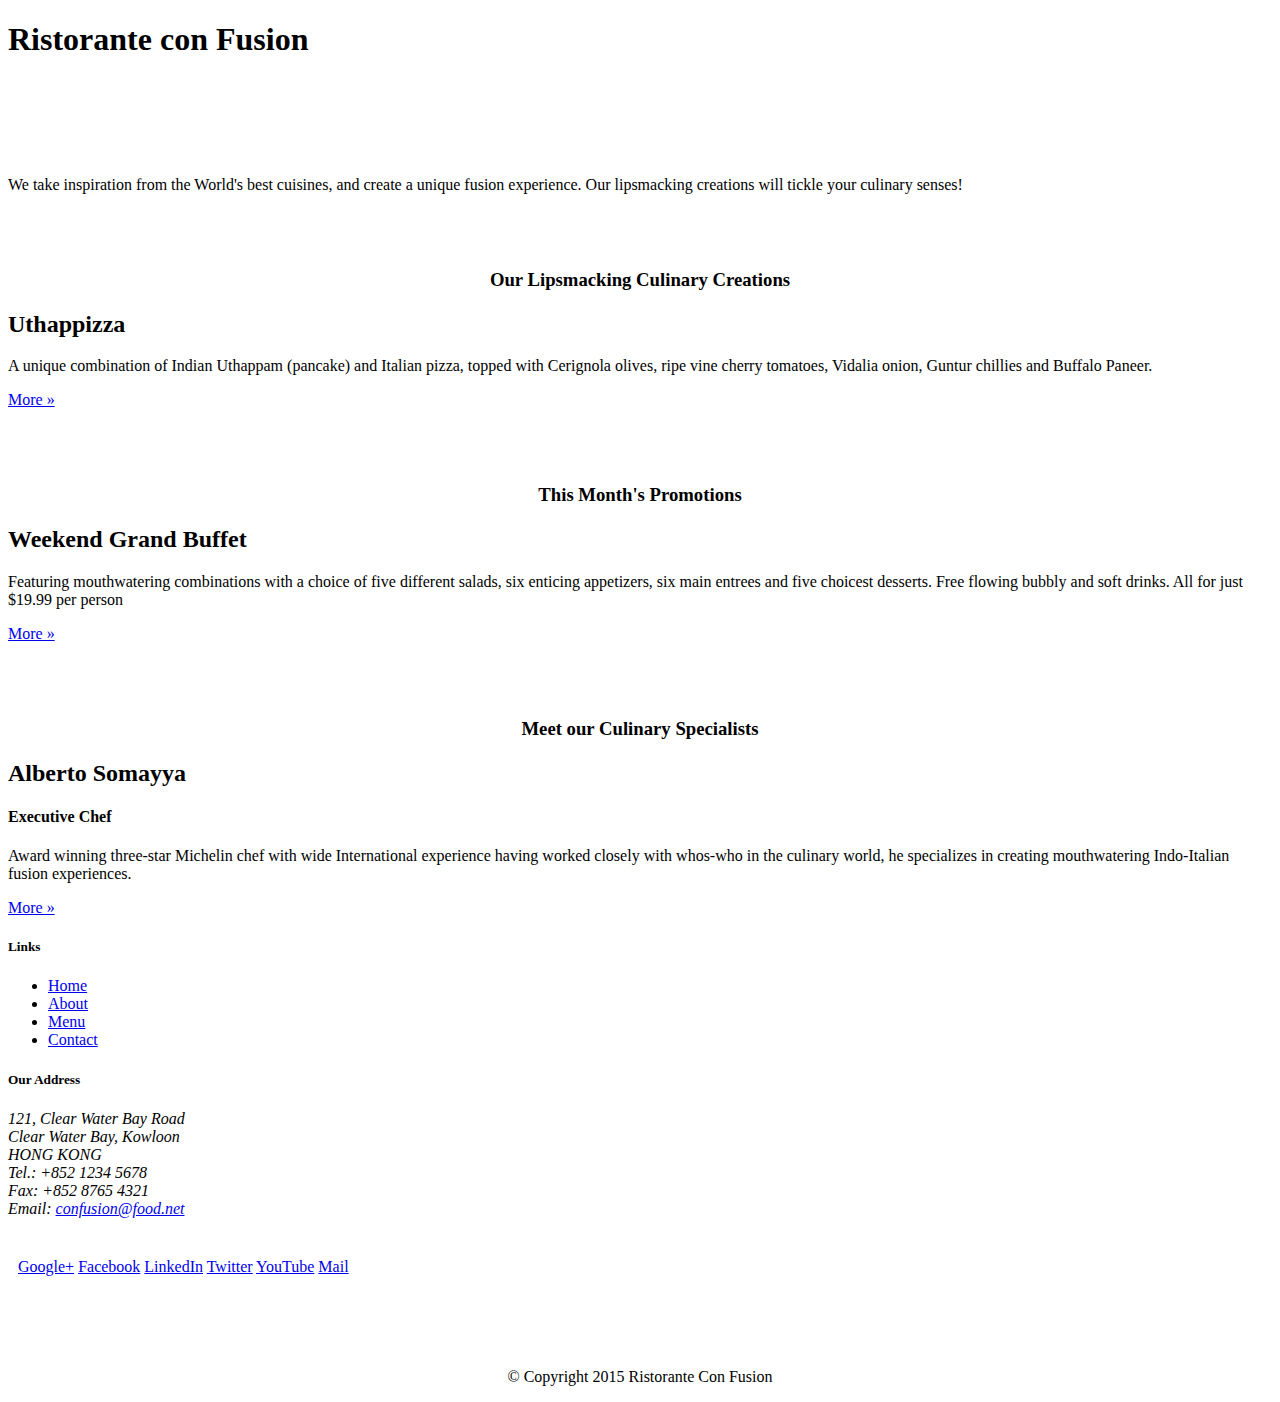
==== conFusion/index.html @ 0f1ca4d6 "initial commit w/ bootstrap and starter file" ====
<!DOCTYPE html>
<html lang="en">

<head>
    <title>Ristorante Con Fusion</title>
</head>

<body>

    <header>

        <!-- Main component for a primary marketing message or call to action -->

        <div>
            <div>
                <div>
                    <h1>Ristorante con Fusion</h1>
                    <p style="padding:40px;"></p>
                    <p>We take inspiration from the World's best cuisines, and create a unique fusion experience. Our lipsmacking creations will tickle your culinary senses!</p>
                </div>
                <div>
                </div>
            </div>
        </div>
    </header>

    <div>
        <div>
            <div>
                <p style="padding:20px;"></p>
                <h3 align=center>Our Lipsmacking Culinary Creations</h3>
            </div>
            <div>
                <h2>Uthappizza</h2>
                <p>A unique combination of Indian Uthappam (pancake) and Italian pizza, topped with Cerignola olives, ripe vine cherry tomatoes, Vidalia onion, Guntur chillies and Buffalo Paneer.</p>
                <p><a  href="#">More &raquo;</a></p>
            </div>
        </div>


        <div>
            <div>
                <p style="padding:20px;"></p>
                <h3 align=center>This Month's Promotions</h3>
            </div>
            <div>
                <h2>Weekend Grand Buffet</h2>
                <p>Featuring mouthwatering combinations with a choice of five different salads, six enticing appetizers, six main entrees and five choicest desserts. Free flowing bubbly and soft drinks. All for just $19.99 per person </p>
                <p><a href="#">More &raquo;</a></p>
            </div>
        </div>

        <div>
            <div>
                <p style="padding:20px;"></p>
                <h3 align=center>Meet our Culinary Specialists</h3>
            </div>
            <div>
                <h2>Alberto Somayya</h2>
                <h4>Executive Chef</h4>
                <p>Award winning three-star Michelin chef with wide International experience having worked closely with whos-who in the culinary world, he specializes in creating mouthwatering Indo-Italian fusion experiences. </p>
                <p><a href="#">More &raquo;</a></p>
            </div>
        </div>
    </div>

    <footer>
        <div>
            <div>             
                <div>
                    <h5>Links</h5>
                    <ul>
                        <li><a href="#">Home</a></li>
                        <li><a href="#">About</a></li>
                        <li><a href="#">Menu</a></li>
                        <li><a href="#">Contact</a></li>
                    </ul>
                </div>
                <div>
                    <h5>Our Address</h5>
                    <address>
		              121, Clear Water Bay Road<br>
		              Clear Water Bay, Kowloon<br>
		              HONG KONG<br>
		              Tel.: +852 1234 5678<br>
		              Fax: +852 8765 4321<br>
		              Email: <a href="mailto:confusion@food.net">confusion@food.net</a>
		           </address>
                </div>
                <div>
                    <div style="padding: 40px 10px;">
                        <a href="http://google.com/+">Google+</a>
                        <a href="http://www.facebook.com/profile.php?id=">Facebook</a>
                        <a href="http://www.linkedin.com/in/">LinkedIn</a>
                        <a href="http://twitter.com/">Twitter</a>
                        <a href="http://youtube.com/">YouTube</a>
                        <a href="mailto:">Mail</a>
                    </div>
                </div>
                <div>
                    <p style="padding:10px;"></p>
                    <p align=center>© Copyright 2015 Ristorante Con Fusion</p>
                </div>
            </div>
        </div>
    </footer>

</body>

</html>
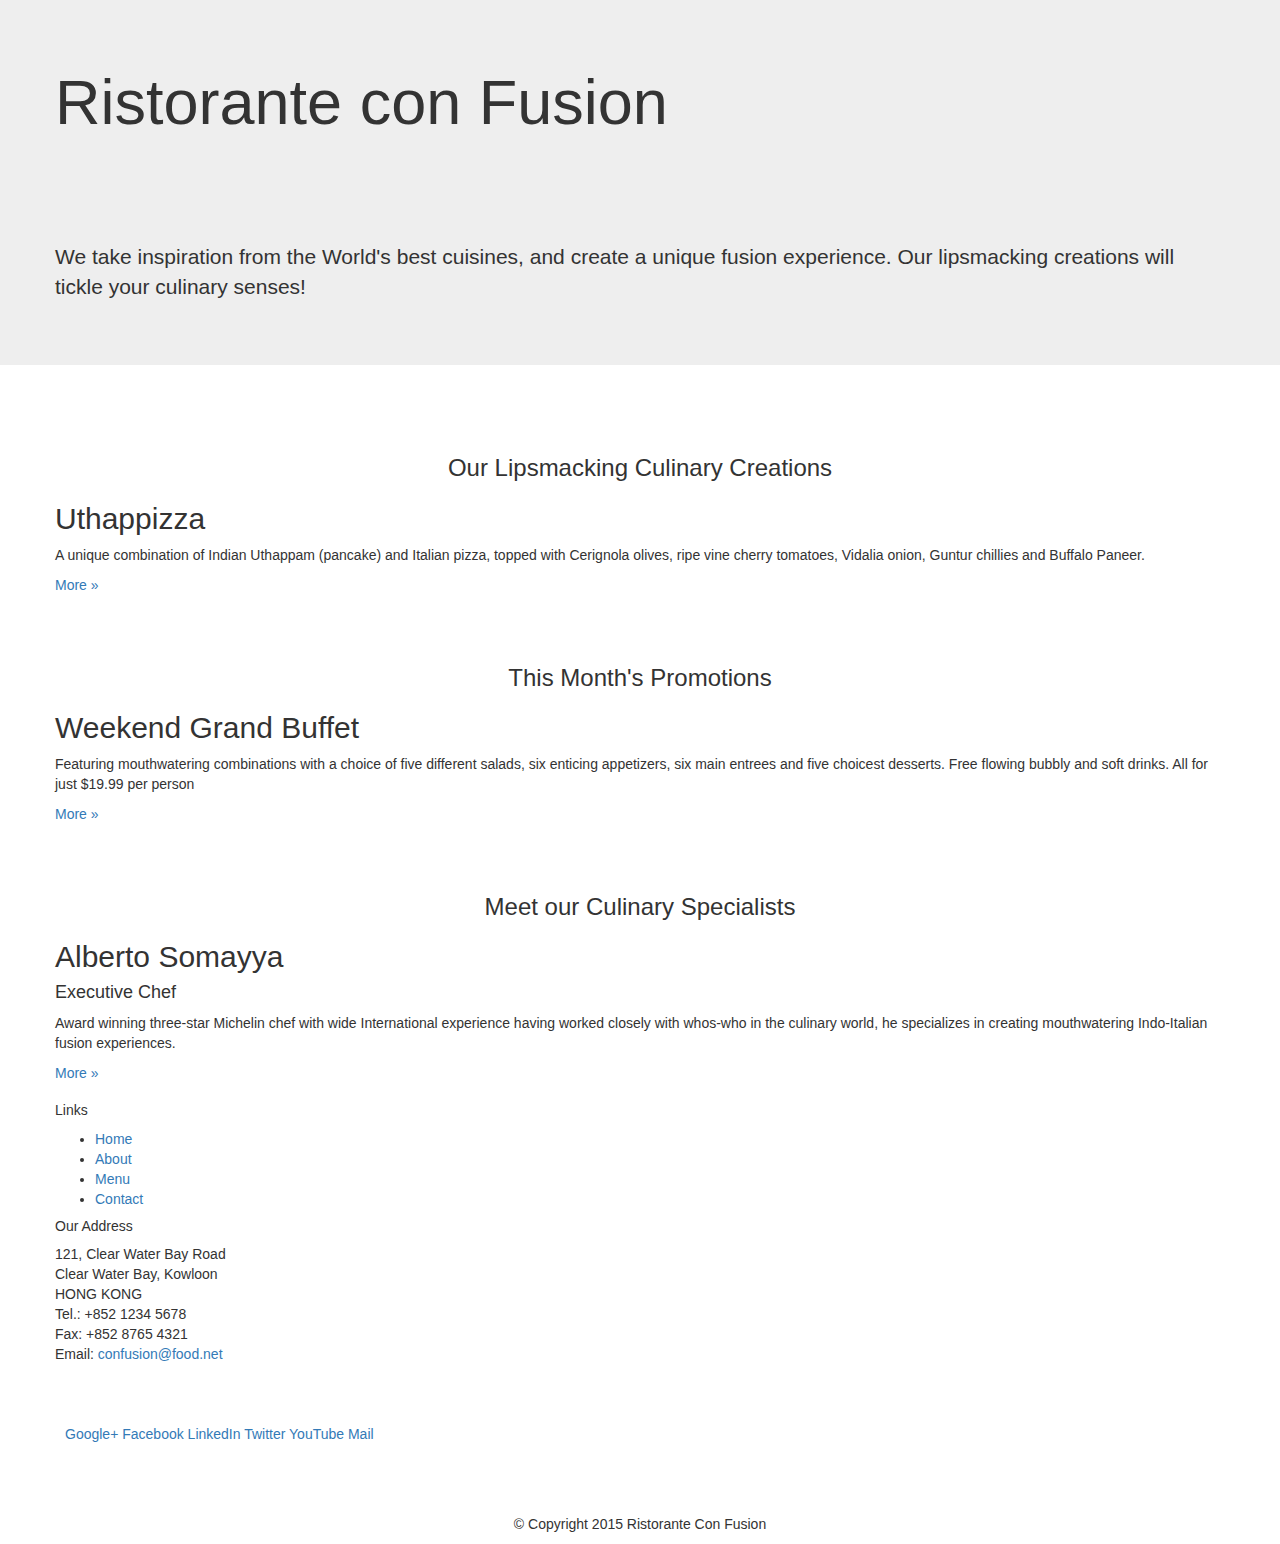
==== commit e8ae0c2a: "basic bootstrap stylings applied" ====
--- a/conFusion/index.html
+++ b/conFusion/index.html
@@ -2,17 +2,23 @@
 <html lang="en">
 
 <head>
+  <meta charset="utf-8">
+  <meta http-equiz="X-UA-Compatible" content="IE=edge">
+  <meta name="viewport" content="width=device-width, initial-scale=1">
     <title>Ristorante Con Fusion</title>
+
+    <link href="css/bootstrap.min.css" rel="stylesheet">
+    <link href="css/bootstrap-theme.min.css" rel="stylesheet">
 </head>
 
 <body>
 
-    <header>
+    <header class="jumbotron">
 
         <!-- Main component for a primary marketing message or call to action -->
 
-        <div>
-            <div>
+        <div class="container">
+            <div class="row">
                 <div>
                     <h1>Ristorante con Fusion</h1>
                     <p style="padding:40px;"></p>
@@ -24,8 +30,8 @@
         </div>
     </header>
 
-    <div>
-        <div>
+    <div class="container">
+        <div class="row">
             <div>
                 <p style="padding:20px;"></p>
                 <h3 align=center>Our Lipsmacking Culinary Creations</h3>
@@ -38,7 +44,7 @@
         </div>
 
 
-        <div>
+        <div class="row">
             <div>
                 <p style="padding:20px;"></p>
                 <h3 align=center>This Month's Promotions</h3>
@@ -50,7 +56,7 @@
             </div>
         </div>
 
-        <div>
+        <div class="row">
             <div>
                 <p style="padding:20px;"></p>
                 <h3 align=center>Meet our Culinary Specialists</h3>
@@ -65,8 +71,8 @@
     </div>
 
     <footer>
-        <div>
-            <div>             
+        <div class="container">
+            <div class="row">
                 <div>
                     <h5>Links</h5>
                     <ul>
@@ -105,6 +111,8 @@
         </div>
     </footer>
 
+<script src="https://ajax.googleapis.com/ajax/libs/jquery/1.11.3/jquery.min.js"></script>
+<script src="js/bootstrap.min.js"></script>
 </body>
 
-</html>+</html>
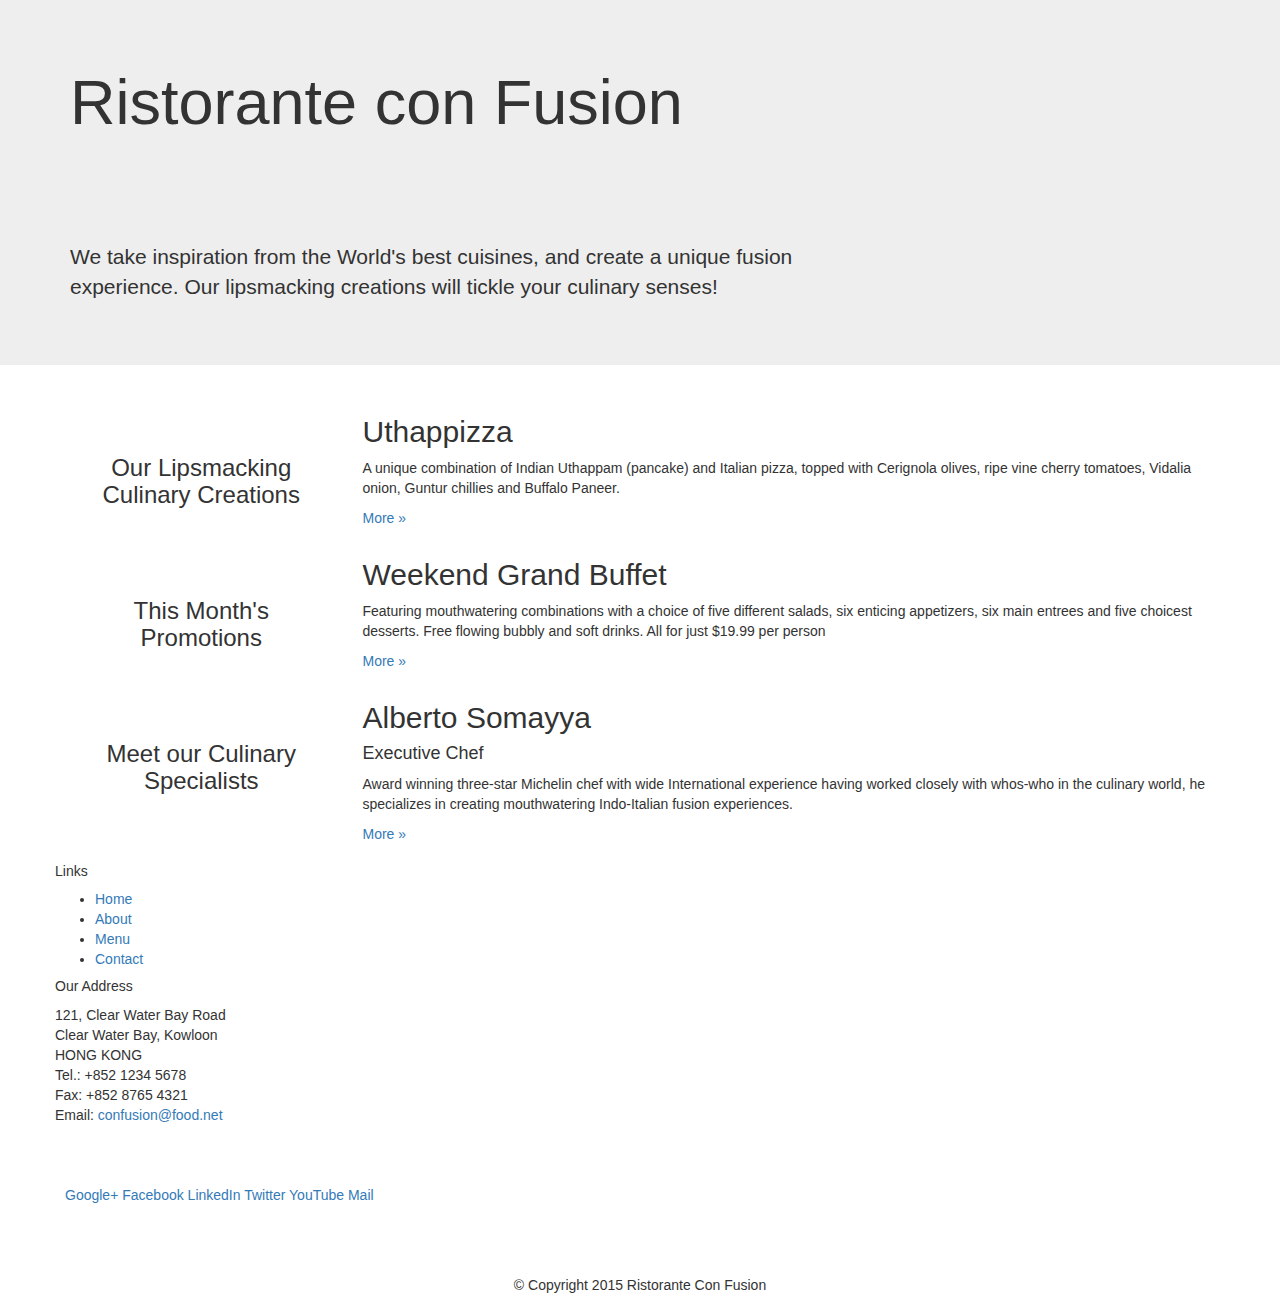
==== commit 72e93030: "about us added and spacing fixed in index" ====
--- a/conFusion/index.html
+++ b/conFusion/index.html
@@ -1,118 +1,113 @@
 <!DOCTYPE html>
 <html lang="en">
 
-<head>
-  <meta charset="utf-8">
-  <meta http-equiz="X-UA-Compatible" content="IE=edge">
-  <meta name="viewport" content="width=device-width, initial-scale=1">
-    <title>Ristorante Con Fusion</title>
+  <head>
+    <meta charset="utf-8">
+    <meta http-equiz="X-UA-Compatible" content="IE=edge">
+    <meta name="viewport" content="width=device-width, initial-scale=1">
+      <title>Ristorante Con Fusion</title>
 
-    <link href="css/bootstrap.min.css" rel="stylesheet">
-    <link href="css/bootstrap-theme.min.css" rel="stylesheet">
-</head>
+      <link href="css/bootstrap.min.css" rel="stylesheet">
+      <link href="css/bootstrap-theme.min.css" rel="stylesheet">
+  </head>
 
-<body>
-
+  <body>
     <header class="jumbotron">
-
-        <!-- Main component for a primary marketing message or call to action -->
-
-        <div class="container">
-            <div class="row">
-                <div>
-                    <h1>Ristorante con Fusion</h1>
-                    <p style="padding:40px;"></p>
-                    <p>We take inspiration from the World's best cuisines, and create a unique fusion experience. Our lipsmacking creations will tickle your culinary senses!</p>
-                </div>
-                <div>
-                </div>
-            </div>
+      <div class="container">
+        <div class="row">
+          <div class="col-xs-12 col-sm-8">
+            <h1>Ristorante con Fusion</h1>
+            <p style="padding:40px;"></p>
+            <p>We take inspiration from the World's best cuisines, and create a unique fusion experience. Our lipsmacking creations will tickle your culinary senses!</p>
+          </div>
+          <div class="col-xs-12 col-sm-4">
+          </div>
         </div>
+      </div>
     </header>
 
     <div class="container">
-        <div class="row">
-            <div>
-                <p style="padding:20px;"></p>
-                <h3 align=center>Our Lipsmacking Culinary Creations</h3>
-            </div>
-            <div>
-                <h2>Uthappizza</h2>
-                <p>A unique combination of Indian Uthappam (pancake) and Italian pizza, topped with Cerignola olives, ripe vine cherry tomatoes, Vidalia onion, Guntur chillies and Buffalo Paneer.</p>
-                <p><a  href="#">More &raquo;</a></p>
-            </div>
+      <div class="row">
+        <div class="col-xs-12 col-sm-3">
+          <p style="padding:20px;"></p>
+          <h3 align=center>Our Lipsmacking Culinary Creations</h3>
         </div>
+        <div class="col-xs-12 col-sm-9">
+          <h2>Uthappizza</h2>
+          <p>A unique combination of Indian Uthappam (pancake) and Italian pizza, topped with Cerignola olives, ripe vine cherry tomatoes, Vidalia onion, Guntur chillies and Buffalo Paneer.</p>
+          <p><a  href="#">More &raquo;</a></p>
+        </div>
+      </div>
 
+      <div class="row">
+        <div class="col-xs-12 col-sm-3">
+          <p style="padding:20px;"></p>
+          <h3 align=center>This Month's Promotions</h3>
+        </div>
+        <div class="col-xs-12 col-sm-9">
+          <h2>Weekend Grand Buffet</h2>
+          <p>Featuring mouthwatering combinations with a choice of five different salads, six enticing appetizers, six main entrees and five choicest desserts. Free flowing bubbly and soft drinks. All for just $19.99 per person </p>
+          <p><a href="#">More &raquo;</a></p>
+        </div>
+      </div>
 
-        <div class="row">
-            <div>
-                <p style="padding:20px;"></p>
-                <h3 align=center>This Month's Promotions</h3>
-            </div>
-            <div>
-                <h2>Weekend Grand Buffet</h2>
-                <p>Featuring mouthwatering combinations with a choice of five different salads, six enticing appetizers, six main entrees and five choicest desserts. Free flowing bubbly and soft drinks. All for just $19.99 per person </p>
-                <p><a href="#">More &raquo;</a></p>
-            </div>
+      <div class="row">
+        <div class="col-xs-12 col-sm-3">
+          <p style="padding:20px;"></p>
+          <h3 align=center>Meet our Culinary Specialists</h3>
         </div>
-
-        <div class="row">
-            <div>
-                <p style="padding:20px;"></p>
-                <h3 align=center>Meet our Culinary Specialists</h3>
-            </div>
-            <div>
-                <h2>Alberto Somayya</h2>
-                <h4>Executive Chef</h4>
-                <p>Award winning three-star Michelin chef with wide International experience having worked closely with whos-who in the culinary world, he specializes in creating mouthwatering Indo-Italian fusion experiences. </p>
-                <p><a href="#">More &raquo;</a></p>
-            </div>
+        <div class="col-xs-12 col-sm-9">
+          <h2>Alberto Somayya</h2>
+          <h4>Executive Chef</h4>
+          <p>Award winning three-star Michelin chef with wide International experience having worked closely with whos-who in the culinary world, he specializes in creating mouthwatering Indo-Italian fusion experiences. </p>
+          <p><a href="#">More &raquo;</a></p>
         </div>
+      </div>
     </div>
 
     <footer>
-        <div class="container">
-            <div class="row">
-                <div>
-                    <h5>Links</h5>
-                    <ul>
-                        <li><a href="#">Home</a></li>
-                        <li><a href="#">About</a></li>
-                        <li><a href="#">Menu</a></li>
-                        <li><a href="#">Contact</a></li>
-                    </ul>
-                </div>
-                <div>
-                    <h5>Our Address</h5>
-                    <address>
-		              121, Clear Water Bay Road<br>
-		              Clear Water Bay, Kowloon<br>
-		              HONG KONG<br>
-		              Tel.: +852 1234 5678<br>
-		              Fax: +852 8765 4321<br>
-		              Email: <a href="mailto:confusion@food.net">confusion@food.net</a>
-		           </address>
-                </div>
-                <div>
-                    <div style="padding: 40px 10px;">
-                        <a href="http://google.com/+">Google+</a>
-                        <a href="http://www.facebook.com/profile.php?id=">Facebook</a>
-                        <a href="http://www.linkedin.com/in/">LinkedIn</a>
-                        <a href="http://twitter.com/">Twitter</a>
-                        <a href="http://youtube.com/">YouTube</a>
-                        <a href="mailto:">Mail</a>
-                    </div>
-                </div>
-                <div>
-                    <p style="padding:10px;"></p>
-                    <p align=center>© Copyright 2015 Ristorante Con Fusion</p>
-                </div>
+      <div class="container">
+        <div class="row">
+          <div>
+            <h5>Links</h5>
+            <ul>
+              <li><a href="#">Home</a></li>
+              <li><a href="#">About</a></li>
+              <li><a href="#">Menu</a></li>
+              <li><a href="#">Contact</a></li>
+            </ul>
+          </div>
+          <div>
+            <h5>Our Address</h5>
+            <address>
+              121, Clear Water Bay Road<br>
+              Clear Water Bay, Kowloon<br>
+              HONG KONG<br>
+              Tel.: +852 1234 5678<br>
+              Fax: +852 8765 4321<br>
+              Email: <a href="mailto:confusion@food.net">confusion@food.net</a>
+            </address>
+          </div>
+          <div>
+            <div style="padding: 40px 10px;">
+              <a href="http://google.com/+">Google+</a>
+              <a href="http://www.facebook.com/profile.php?id=">Facebook</a>
+              <a href="http://www.linkedin.com/in/">LinkedIn</a>
+              <a href="http://twitter.com/">Twitter</a>
+              <a href="http://youtube.com/">YouTube</a>
+              <a href="mailto:">Mail</a>
             </div>
+          </div>
+          <div>
+            <p style="padding:10px;"></p>
+            <p align=center>© Copyright 2015 Ristorante Con Fusion</p>
+          </div>
         </div>
+      </div>
     </footer>
 
-<script src="https://ajax.googleapis.com/ajax/libs/jquery/1.11.3/jquery.min.js"></script>
-<script src="js/bootstrap.min.js"></script>
-</body>
+    <script src="https://ajax.googleapis.com/ajax/libs/jquery/1.11.3/jquery.min.js"></script>
+    <script src="js/bootstrap.min.js"></script>
 
+  </body>
 </html>
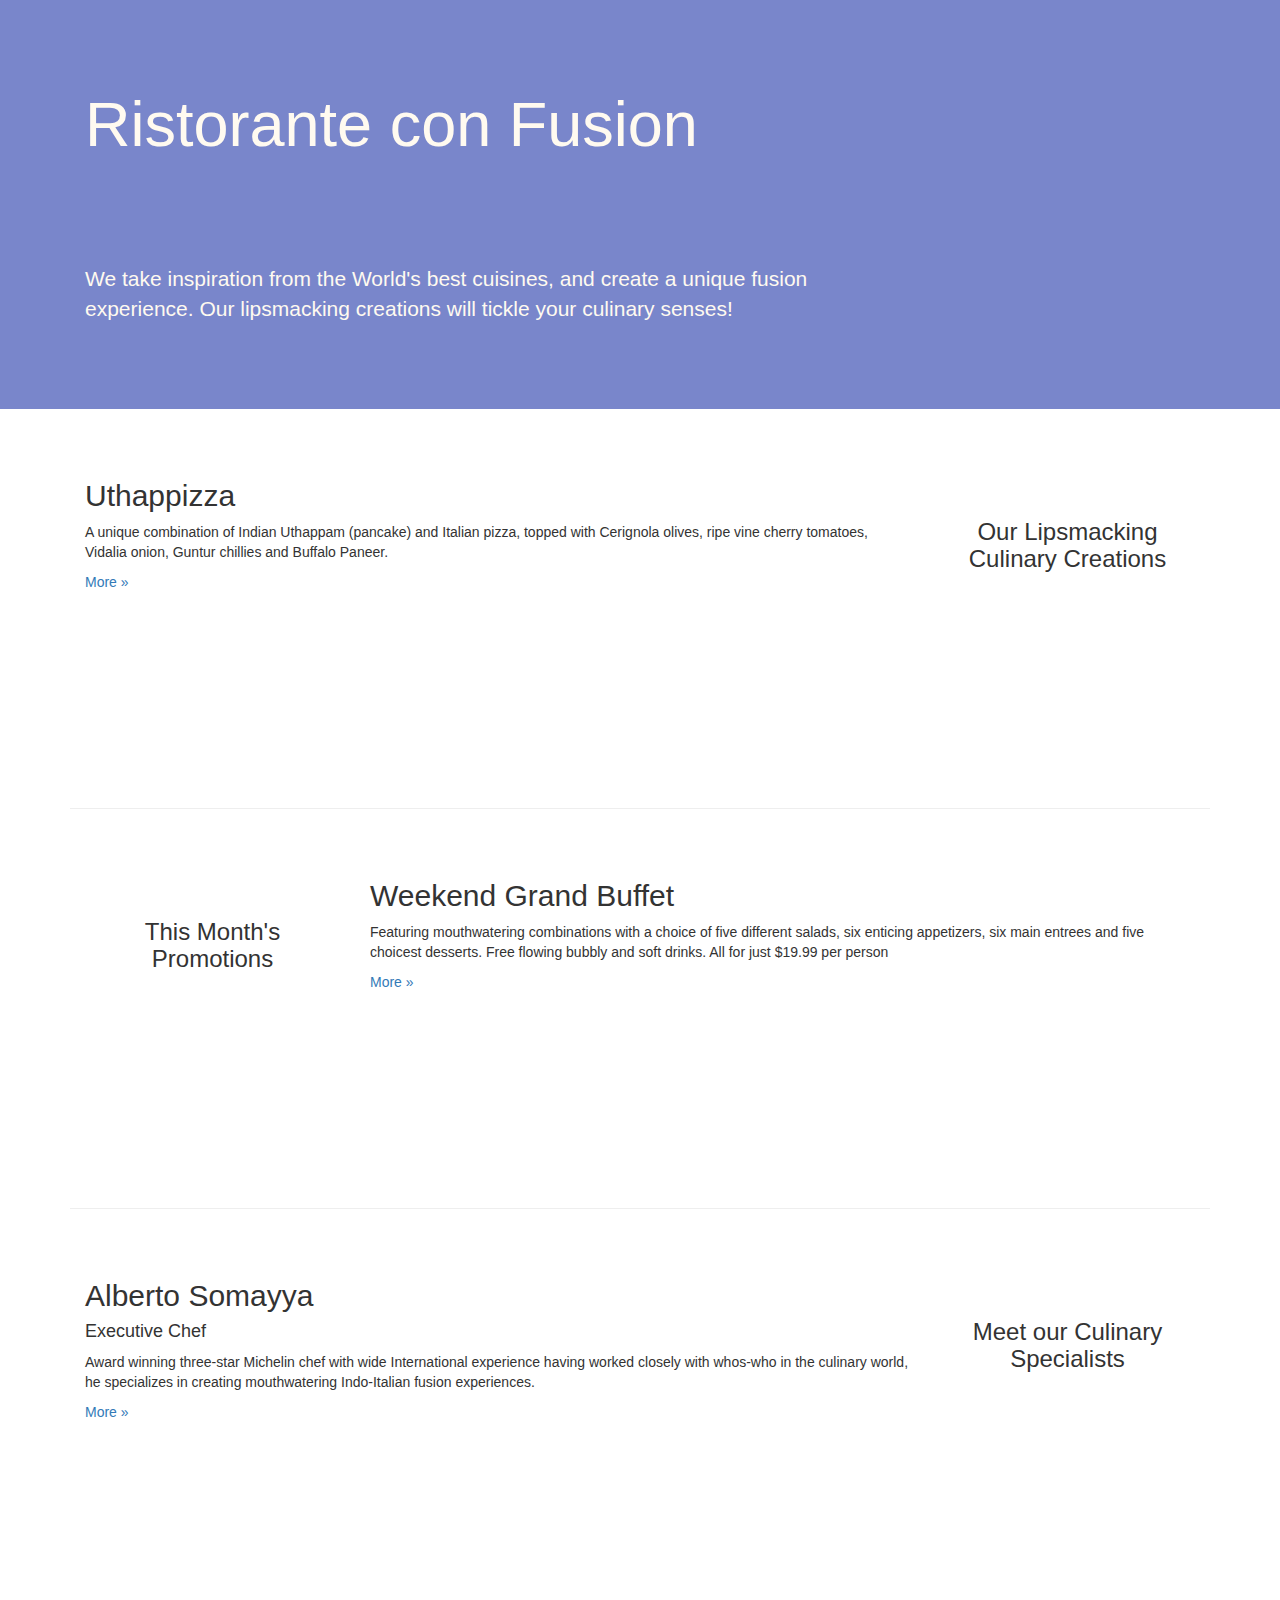
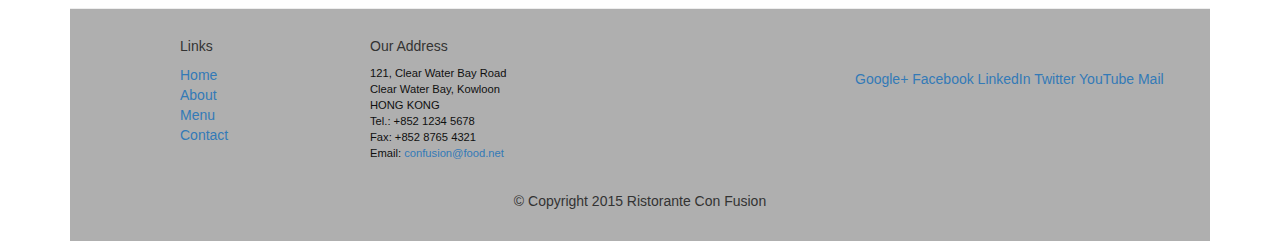
==== commit 1e3e5dcb: "initial css styles applied, grid applied" ====
--- a/conFusion/index.html
+++ b/conFusion/index.html
@@ -9,12 +9,13 @@
 
       <link href="css/bootstrap.min.css" rel="stylesheet">
       <link href="css/bootstrap-theme.min.css" rel="stylesheet">
+      <link href="css/mystyles.css" rel="stylesheet">
   </head>
 
   <body>
     <header class="jumbotron">
       <div class="container">
-        <div class="row">
+        <div class="row row-header">
           <div class="col-xs-12 col-sm-8">
             <h1>Ristorante con Fusion</h1>
             <p style="padding:40px;"></p>
@@ -27,19 +28,19 @@
     </header>
 
     <div class="container">
-      <div class="row">
-        <div class="col-xs-12 col-sm-3">
+      <div class="row row-content">
+        <div class="col-xs-12 col-sm-3 col-sm-push-9">
           <p style="padding:20px;"></p>
           <h3 align=center>Our Lipsmacking Culinary Creations</h3>
         </div>
-        <div class="col-xs-12 col-sm-9">
+        <div class="col-xs-12 col-sm-9 col-sm-pull-3">
           <h2>Uthappizza</h2>
           <p>A unique combination of Indian Uthappam (pancake) and Italian pizza, topped with Cerignola olives, ripe vine cherry tomatoes, Vidalia onion, Guntur chillies and Buffalo Paneer.</p>
           <p><a  href="#">More &raquo;</a></p>
         </div>
       </div>
 
-      <div class="row">
+      <div class="row row-content">
         <div class="col-xs-12 col-sm-3">
           <p style="padding:20px;"></p>
           <h3 align=center>This Month's Promotions</h3>
@@ -51,12 +52,12 @@
         </div>
       </div>
 
-      <div class="row">
-        <div class="col-xs-12 col-sm-3">
+      <div class="row row-content">
+        <div class="col-xs-12 col-sm-3 col-sm-push-9">
           <p style="padding:20px;"></p>
           <h3 align=center>Meet our Culinary Specialists</h3>
         </div>
-        <div class="col-xs-12 col-sm-9">
+        <div class="col-xs-12 col-sm-9 col-sm-pull-3">
           <h2>Alberto Somayya</h2>
           <h4>Executive Chef</h4>
           <p>Award winning three-star Michelin chef with wide International experience having worked closely with whos-who in the culinary world, he specializes in creating mouthwatering Indo-Italian fusion experiences. </p>
@@ -67,17 +68,17 @@
 
     <footer>
       <div class="container">
-        <div class="row">
-          <div>
+        <div class="row row-footer">
+          <div class="col-xs-5 col-xs-offset-1 col-sm-2 col-sm-offset-1">
             <h5>Links</h5>
-            <ul>
+            <ul class="list-unstyled">
               <li><a href="#">Home</a></li>
               <li><a href="#">About</a></li>
               <li><a href="#">Menu</a></li>
               <li><a href="#">Contact</a></li>
             </ul>
           </div>
-          <div>
+          <div class="col-xs-6 col-sm-5">
             <h5>Our Address</h5>
             <address>
               121, Clear Water Bay Road<br>
@@ -88,7 +89,7 @@
               Email: <a href="mailto:confusion@food.net">confusion@food.net</a>
             </address>
           </div>
-          <div>
+          <div class="col-xs-12 col-sm-4">
             <div style="padding: 40px 10px;">
               <a href="http://google.com/+">Google+</a>
               <a href="http://www.facebook.com/profile.php?id=">Facebook</a>
@@ -98,7 +99,7 @@
               <a href="mailto:">Mail</a>
             </div>
           </div>
-          <div>
+          <div class="col-xs-12">
             <p style="padding:10px;"></p>
             <p align=center>© Copyright 2015 Ristorante Con Fusion</p>
           </div>
--- a/conFusion/css/mystyles.css
+++ b/conFusion/css/mystyles.css
@@ -0,0 +1,30 @@
+.row-header {
+  margin:0px auto;
+  padding:0px auto;
+}
+
+.row-content {
+  margin:0px auto;
+  padding: 50px 0px 50px 0px;
+  border-bottom: 1px ridge;
+  min-height:400px;
+}
+
+.row-footer {
+  background-color: #AfAfAf;
+  margin:0px auto;
+  padding: 20px 0px 20px 0px;
+}
+
+.jumbotron {
+  padding:70px 30px 70px 30px;
+  margin:0px auto;
+  background: #7986CB ;
+  color:floralwhite;
+}
+
+address{
+  font-size:80%;
+  margin:0px;
+  color:#0f0f0f;
+}
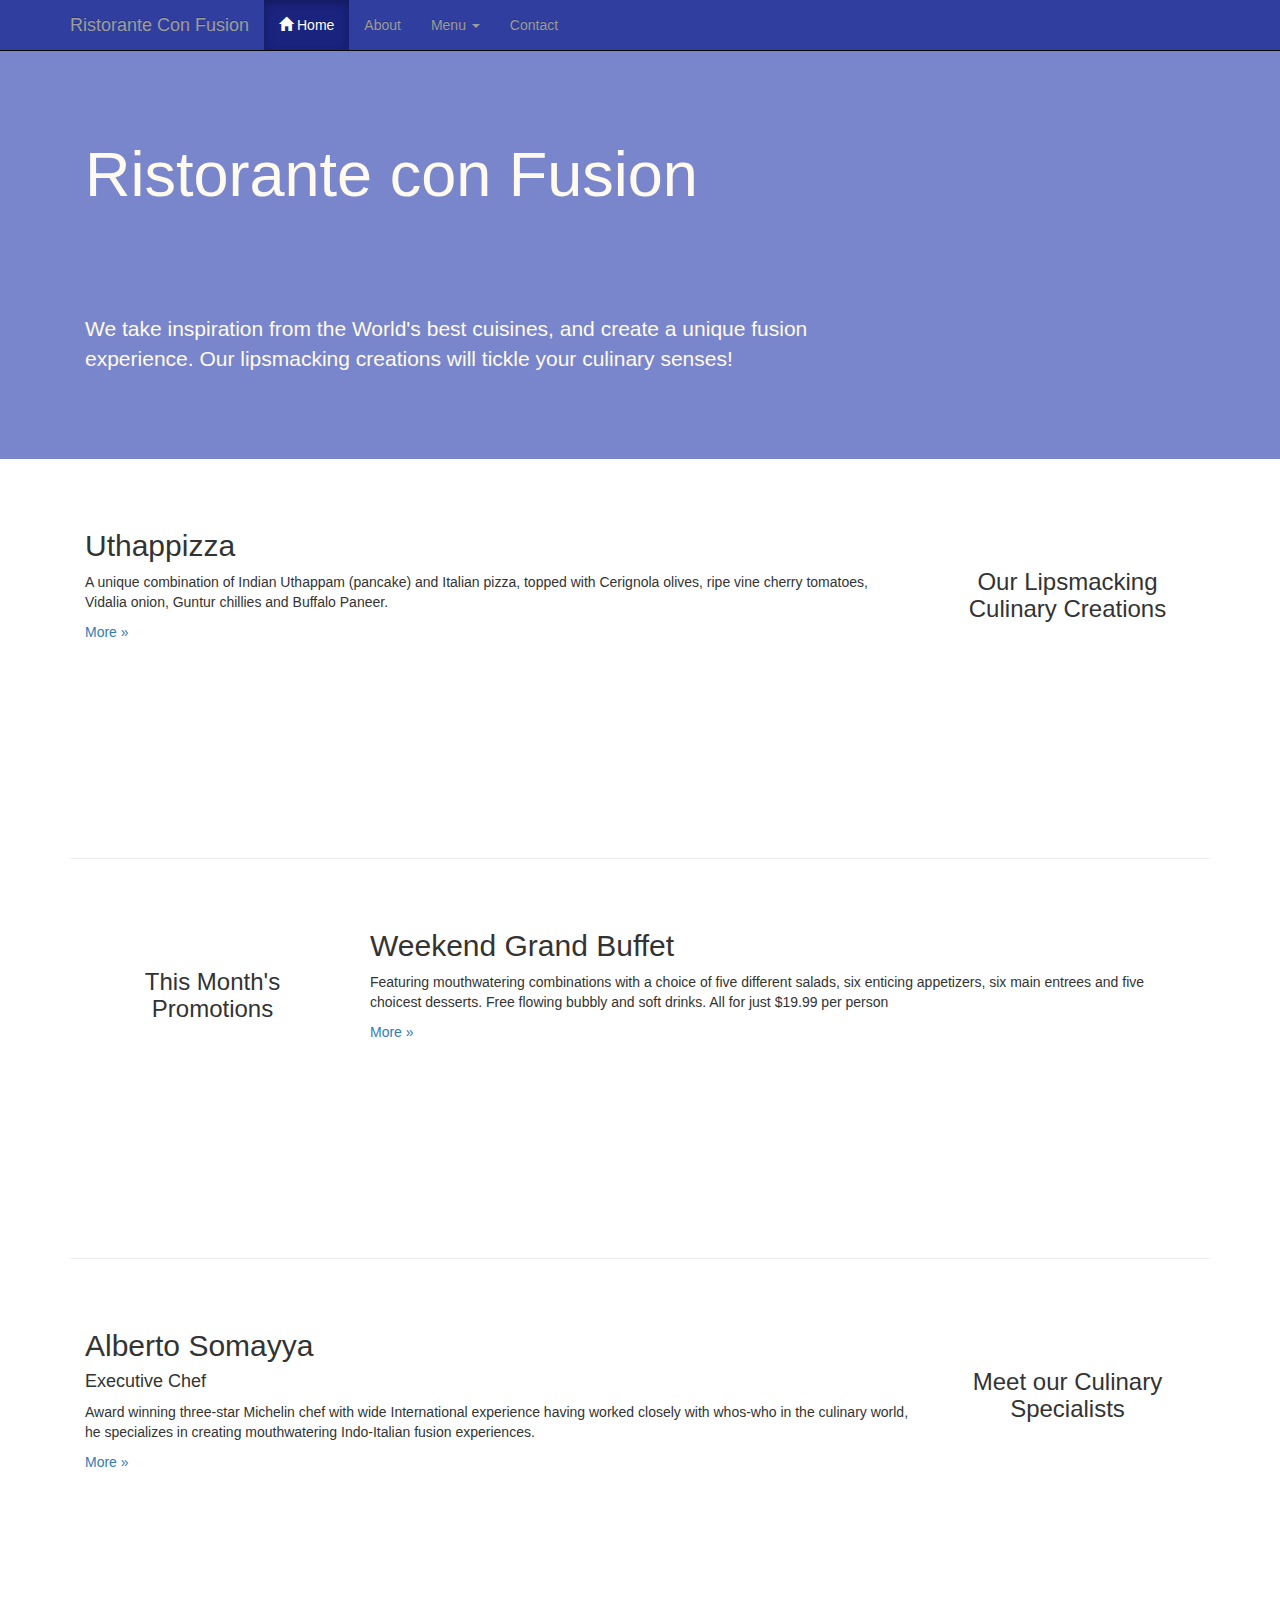
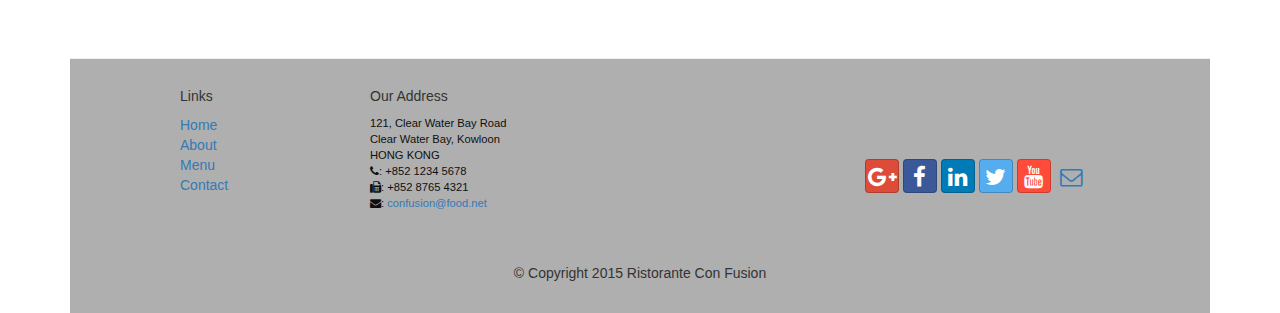
==== commit 84e0204a: "home page updated pre-assignment" ====
--- a/conFusion/index.html
+++ b/conFusion/index.html
@@ -5,14 +5,51 @@
     <meta charset="utf-8">
     <meta http-equiz="X-UA-Compatible" content="IE=edge">
     <meta name="viewport" content="width=device-width, initial-scale=1">
-      <title>Ristorante Con Fusion</title>
+    <title>Ristorante Con Fusion</title>
 
-      <link href="css/bootstrap.min.css" rel="stylesheet">
-      <link href="css/bootstrap-theme.min.css" rel="stylesheet">
-      <link href="css/mystyles.css" rel="stylesheet">
+    <link href="css/bootstrap.min.css" rel="stylesheet">
+    <link href="css/bootstrap-theme.min.css" rel="stylesheet">
+    <link href="css/font-awesome.min.css" rel="stylesheet">
+    <link href="css/bootstrap-social.css" rel="stylesheet">
+
+    <link href="css/mystyles.css" rel="stylesheet">
   </head>
 
   <body>
+    <nav class="navbar navbar-inverse navbar-fixed-top" role="navigation">
+      <div class="container">
+        <div class="navbar-header">
+          <button type="button" class="navbar-toggle collapsed" data-toggle="collapse" data-target="#navbar" aria-expanded="false" aria-controls="navbar">
+            <span class="sr-only">Toggle navigation</span>
+            <span class="icon-bar"></span>
+            <span class="icon-bar"></span>
+            <span class="icon-bar"></span>
+          </button>
+          <a class="navbar-brand" href="#">Ristorante Con Fusion</a>
+        </div>
+        <div id="navbar" class="navbar-collapse collapse">
+          <ul class="nav navbar-nav">
+            <li class="active"><a href="#"><span class="glyphicon glyphicon-home" aria-hidden="true"></span> Home</a></li>
+            <li><a href="#">About</a></li>
+            <li class="dropdown">
+              <a href="#" class="dropdown-toggle" data-toggle="dropdown" role="button" aria-haspopup="true" aria-expanded="false"> Menu <span class="caret"></span></a>
+              <ul class="dropdown-menu">
+                <li><a href="#">Appetizers</a></li>
+                <li><a href="#">Main Courses</a></li>
+                <li><a href="#">Desserts</a></li>
+                <li><a href="#">Drinks</a></li>
+                <li role="separator" class="divider"></li>
+                <li class="dropdown-header">Specials</li>
+                <li><a href="#">Lunch Buffet</a></li>
+                <li><a href="#">Weekend Brunch</a></li>
+              </ul>
+            </li>
+            <li><a href="#">Contact</a></li>
+          </ul>
+        </div>
+      </div>
+    </nav>
+
     <header class="jumbotron">
       <div class="container">
         <div class="row row-header">
@@ -84,19 +121,22 @@
               121, Clear Water Bay Road<br>
               Clear Water Bay, Kowloon<br>
               HONG KONG<br>
-              Tel.: +852 1234 5678<br>
-              Fax: +852 8765 4321<br>
-              Email: <a href="mailto:confusion@food.net">confusion@food.net</a>
+              <i class="fa fa-phone"></i>: +852 1234 5678<br>
+		          <i class="fa fa-fax"></i>: +852 8765 4321<br>
+		          <i class="fa fa-envelope"></i>:
+              <a href="mailto:confusion@food.net">confusion@food.net</a>
             </address>
           </div>
           <div class="col-xs-12 col-sm-4">
             <div style="padding: 40px 10px;">
-              <a href="http://google.com/+">Google+</a>
-              <a href="http://www.facebook.com/profile.php?id=">Facebook</a>
-              <a href="http://www.linkedin.com/in/">LinkedIn</a>
-              <a href="http://twitter.com/">Twitter</a>
-              <a href="http://youtube.com/">YouTube</a>
-              <a href="mailto:">Mail</a>
+              <div class="nav navbar-nav" style="padding: 40px 10px;">
+                <a class="btn btn-social-icon btn-google-plus" href="http://google.com/+"><i class="fa fa-google-plus"></i></a>
+                <a class="btn btn-social-icon btn-facebook" href="http://www.facebook.com/profile.php?id="><i class="fa fa-facebook"></i></a>
+                <a class="btn btn-social-icon btn-linkedin" href="http://www.linkedin.com/in/"><i class="fa fa-linkedin"></i></a>
+                <a class="btn btn-social-icon btn-twitter" href="http://twitter.com/"><i class="fa fa-twitter"></i></a>
+                <a class="btn btn-social-icon btn-youtube" href="http://youtube.com/"><i class="fa fa-youtube"></i></a>
+                <a class="btn btn-social-icon" href="mailto:"><i class="fa fa-envelope-o"></i></a>
+              </div>
             </div>
           </div>
           <div class="col-xs-12">
--- a/conFusion/css/mystyles.css
+++ b/conFusion/css/mystyles.css
@@ -28,3 +28,36 @@
   margin:0px;
   color:#0f0f0f;
 }
+
+body{
+    padding:50px 0px 0px 0px;
+    z-index:0;
+}
+
+.navbar-inverse {
+   background: #303F9F;
+}
+
+.navbar-inverse .navbar-nav > .active > a,
+.navbar-inverse .navbar-nav > .active > a:hover,
+.navbar-inverse .navbar-nav > .active > a:focus {
+  color: #fff;
+  background: #1A237E;
+}
+
+.navbar-inverse .navbar-nav > .open > a,
+ .navbar-inverse .navbar-nav > .open > a:hover,
+ .navbar-inverse .navbar-nav > .open > a:focus {
+  color: #fff;
+  background: #1A237E;
+}
+
+.navbar-inverse .navbar-nav .open .dropdown-menu> li> a,
+.navbar-inverse .navbar-nav .open .dropdown-menu {
+  background-color: #303F9F;
+  color:#eeeeee;
+}
+
+.navbar-inverse .navbar-nav .open .dropdown-menu> li> a:hover {
+  color:#000000;
+}
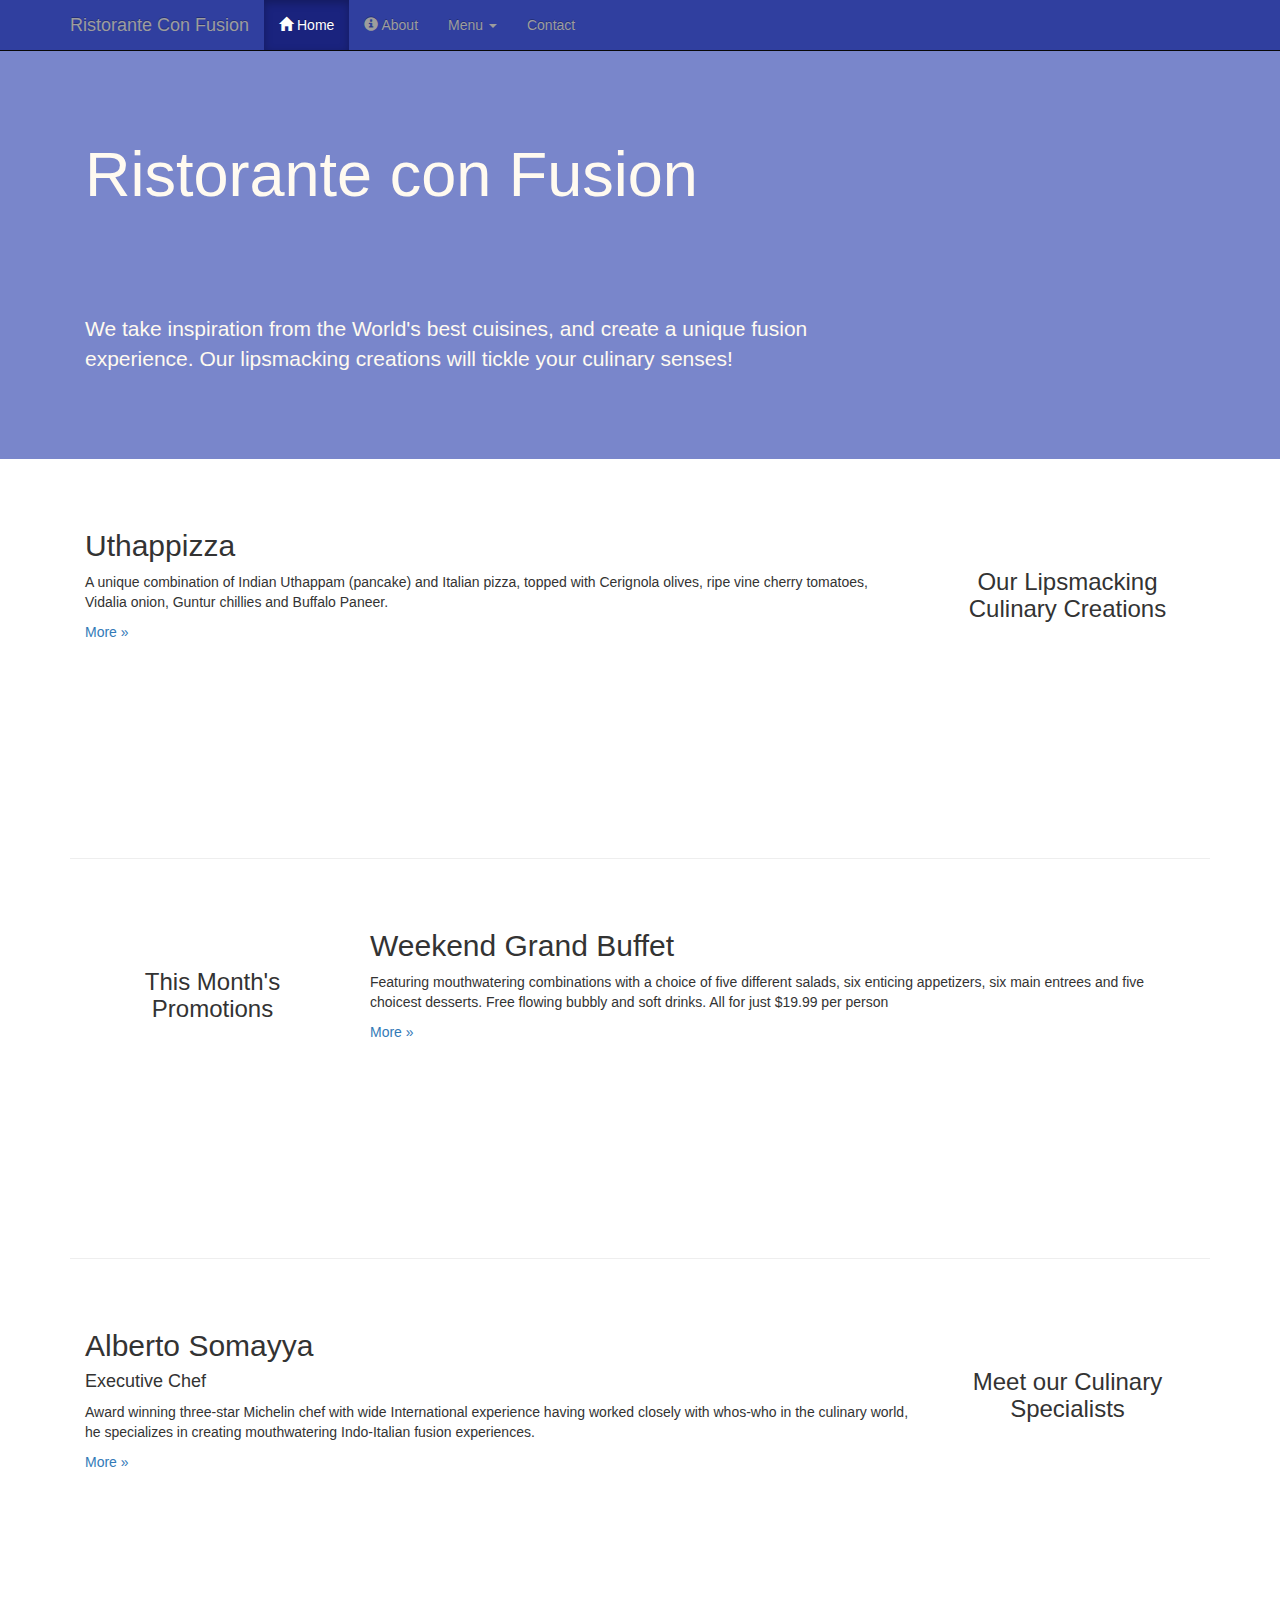
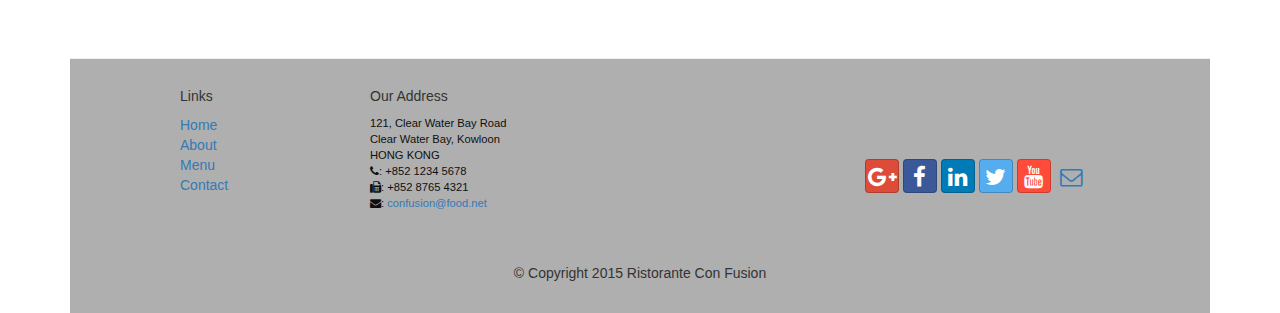
==== commit 8943489c: "updated to allow for movement between files" ====
--- a/conFusion/index.html
+++ b/conFusion/index.html
@@ -30,7 +30,7 @@
         <div id="navbar" class="navbar-collapse collapse">
           <ul class="nav navbar-nav">
             <li class="active"><a href="#"><span class="glyphicon glyphicon-home" aria-hidden="true"></span> Home</a></li>
-            <li><a href="#">About</a></li>
+            <li><a href="aboutus.html"><span class="glyphicon glyphicon-info-sign" aria-hidden="true"></span> About</a></li>
             <li class="dropdown">
               <a href="#" class="dropdown-toggle" data-toggle="dropdown" role="button" aria-haspopup="true" aria-expanded="false"> Menu <span class="caret"></span></a>
               <ul class="dropdown-menu">
